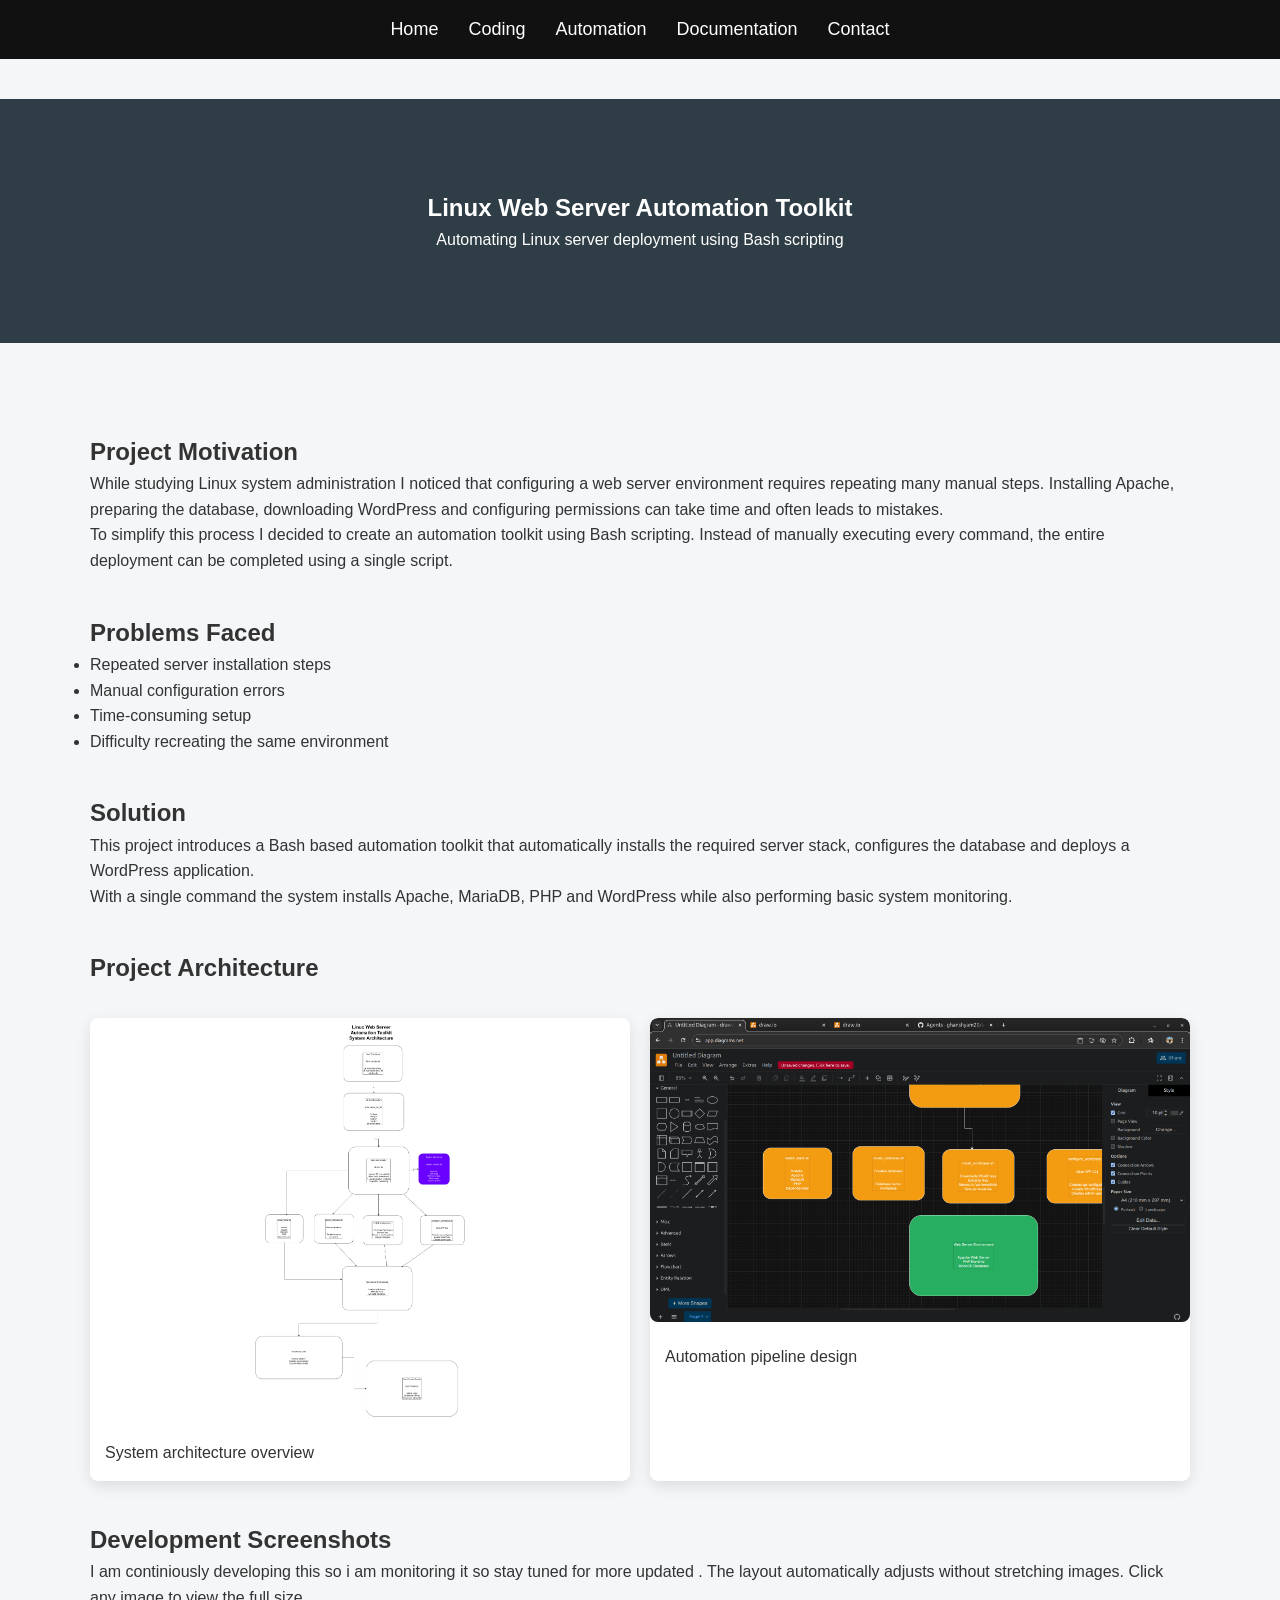
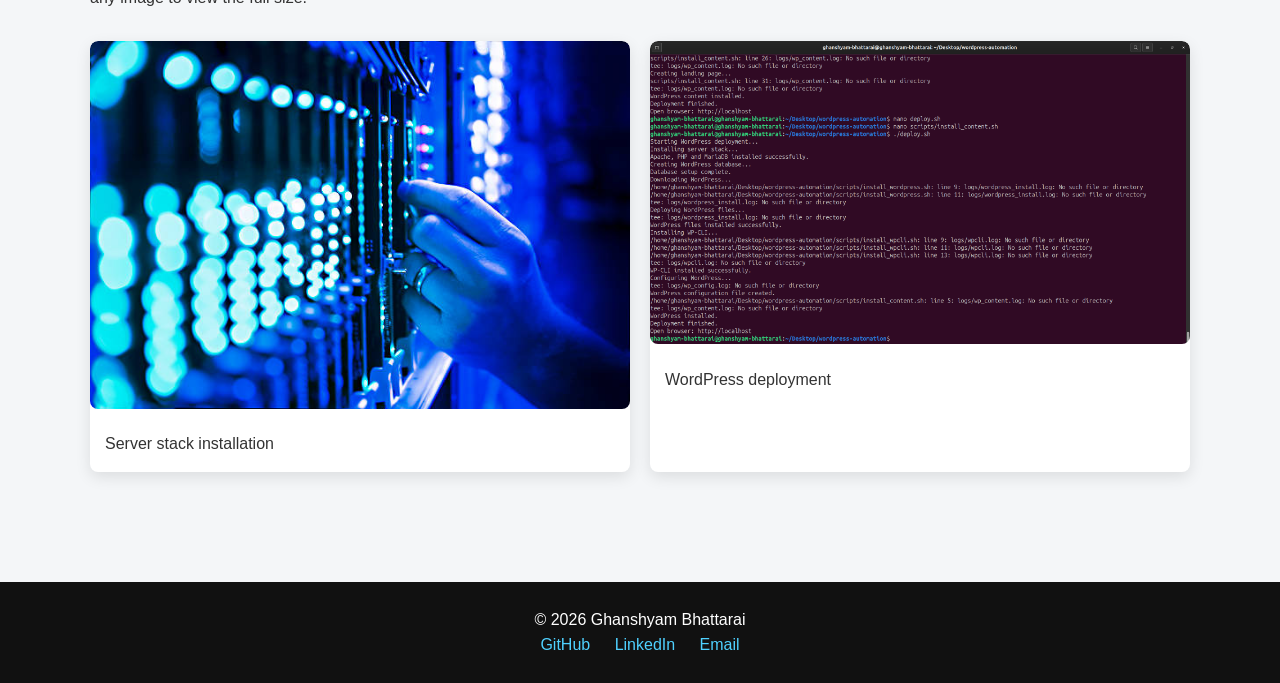
==== index.html @ fb6400c5 "hshs" ====
<!DOCTYPE html>
<html>

<head>
<meta charset="UTF-8">
<title>Linux Web Server Automation Toolkit</title>

<link rel="stylesheet" href="css/style.css">
<script src="js/script.js" defer></script>

</head>

<body>

<nav>
<ul>
<li><a href="index.html">Home</a></li>
<li><a href="coding.html">Coding</a></li>
<li><a href="automation.html">Automation</a></li>
<li><a href="documentation.html">Documentation</a></li>
<li><a href="contact.html">Contact</a></li>
</ul>
</nav>

<section class="hero">

<h1>Linux Web Server Automation Toolkit</h1>
<p>Automating Linux server deployment using Bash scripting</p>

</section>


<div class="container">

<!-- PROJECT INTRO -->

<section>

<h2>Project Motivation</h2>

<p>
While studying Linux system administration I noticed that configuring a web server environment requires repeating many manual steps.
Installing Apache, preparing the database, downloading WordPress and configuring permissions can take time and often leads to mistakes.
</p>

<p>
To simplify this process I decided to create an automation toolkit using Bash scripting.
Instead of manually executing every command, the entire deployment can be completed using a single script.
</p>

</section>


<!-- PROBLEMS -->

<section>

<h2>Problems Faced</h2>

<ul>

<li>Repeated server installation steps</li>
<li>Manual configuration errors</li>
<li>Time-consuming setup</li>
<li>Difficulty recreating the same environment</li>

</ul>

</section>


<!-- SOLUTION -->

<section>

<h2>Solution</h2>

<p>
This project introduces a Bash based automation toolkit that automatically installs the required server stack,
configures the database and deploys a WordPress application.
</p>

<p>
With a single command the system installs Apache, MariaDB, PHP and WordPress while also performing basic system monitoring.
</p>

</section>



<!-- ARCHITECTURE -->

<section>

<h2>Project Architecture</h2>

<div class="gallery">


<div class="card">

<a href="images/architecture/project_architecture.png" target="_blank">
<img src="images/architecture/project_architecture.png" alt="Project architecture">
</a>

<p>System architecture overview</p>

</div>


<div class="card">

<a href="" target="_blank">
<img src="images/architecture/automation.png" alt="Automation pipeline design">
</a>

<p>Automation pipeline design</p>

</div>

</div>

</section>



<!-- DEVELOPMENT SCREENSHOTS -->

<section>

<h2>Development Screenshots</h2>

<p>
I am continiously developing this so i am monitoring it so stay tuned for more updated . The layout automatically adjusts without stretching images.
Click any image to view the full size.
</p>

<div class="gallery">


<div class="card">

<a href="images/architecture/test.drawio.png" target="_blank">
<img src="images/architecture/server.jpg" alt="Server stack installation">
</a>

<p>Server stack installation</p>

</div>


<div class="card">

<a href="" target="_blank">
<img src="images/architecture/wordpres.png" alt="WordPress deployment">
</a>

<p>WordPress deployment</p>

</div>


</div>

</section>


</div>


<footer class="footer">
  <div class="footer-content">

    <p>© 2026 Ghanshyam Bhattarai</p>

    <div class="footer-links">
      <a href="https://github.com/ghanshyam20" target="_blank">GitHub</a>
      <a href="https://linkedin.com" target="_blank">LinkedIn</a>
      <a href="mailto:yourmail@email.com">Email</a>
    </div>

  </div>
</footer>


</body>
</html>
---- css/style.css ----
*{
margin:0;
padding:0;
box-sizing:border-box;
font-family:Arial, Helvetica, sans-serif;
}

body{
background:#f4f6f8;
color:#333;
line-height:1.6;
}

/* NAVBAR */

nav{
background:#111;
padding:15px;
}

nav ul{
display:flex;
justify-content:center;
gap:30px;
list-style:none;
}

nav a{
color:white;
text-decoration:none;
font-size:18px;
}

nav a:hover{
color:#00adb5;
}

/* HERO */

.hero{
background:#2f3e46;
color:white;
text-align:center;
padding:90px 20px;
}

/* CONTAINER */

.container{
width:90%;
max-width:1100px;
margin:auto;
padding:50px 0;
}

/* SECTION SPACING */

section{
margin-top:40px;
}

/* IMAGE GALLERY */

.gallery{
display:grid;
grid-template-columns:repeat(auto-fit,minmax(250px,1fr));
gap:20px;
margin-top:30px;
}

.card{
background:white;
border-radius:8px;
overflow:hidden;
box-shadow:0 5px 15px rgba(0,0,0,0.1);
transition:0.3s;
}

.card:hover{
transform:translateY(-5px);
}

.card img{
width:100%;
height:auto;
max-height:400px;
object-fit:contain;
}
.card p{
padding:15px;
}

/* CODE BLOCK */

pre{
background:#222;
color:#eee;
padding:20px;
overflow:auto;
border-radius:6px;
margin-top:10px;
}

/* FOOTER */

footer{
background:#111;
color:white;
text-align:center;
padding:25px;
margin-top:50px;
}

footer a{
color:#00adb5;
text-decoration:none;
margin:0 10px;
}

.footer {
    background: #111;
    color: white;
    text-align: center;
    padding: 25px;
    margin-top: 60px;
}

.footer-links a {
    margin: 0 10px;
    color: #4fd1ff;
    text-decoration: none;
}

.footer-links a:hover {
    text-decoration: underline;
}

/* RESPONSIVE */

@media(max-width:768px){

nav ul{
flex-direction:column;
align-items:center;
}

.hero{
padding:60px 10px;
}

}

.gallery {
display: grid;
grid-template-columns: repeat(auto-fit, minmax(350px,1fr));
gap: 20px;
margin-top: 30px;
}

.gallery img{
width:100%;
height:auto;
border-radius:8px;
object-fit:contain;
}
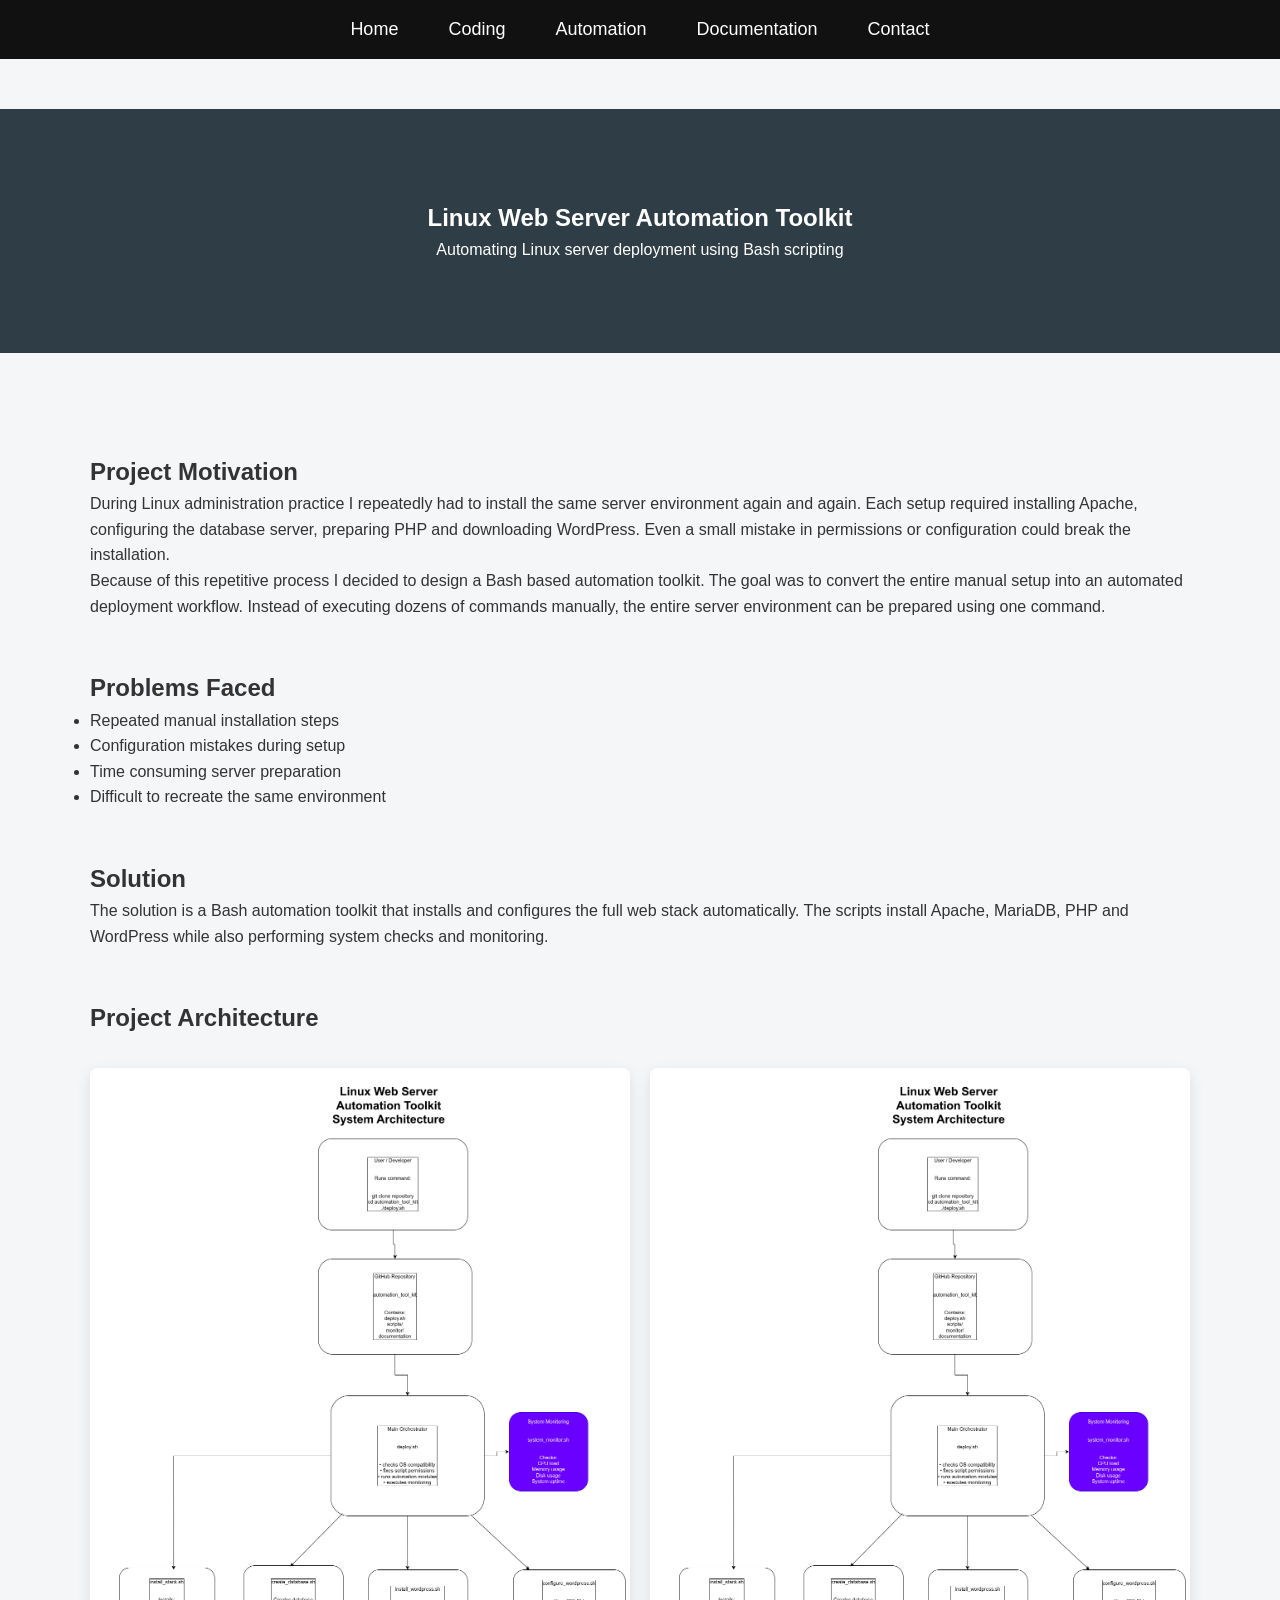
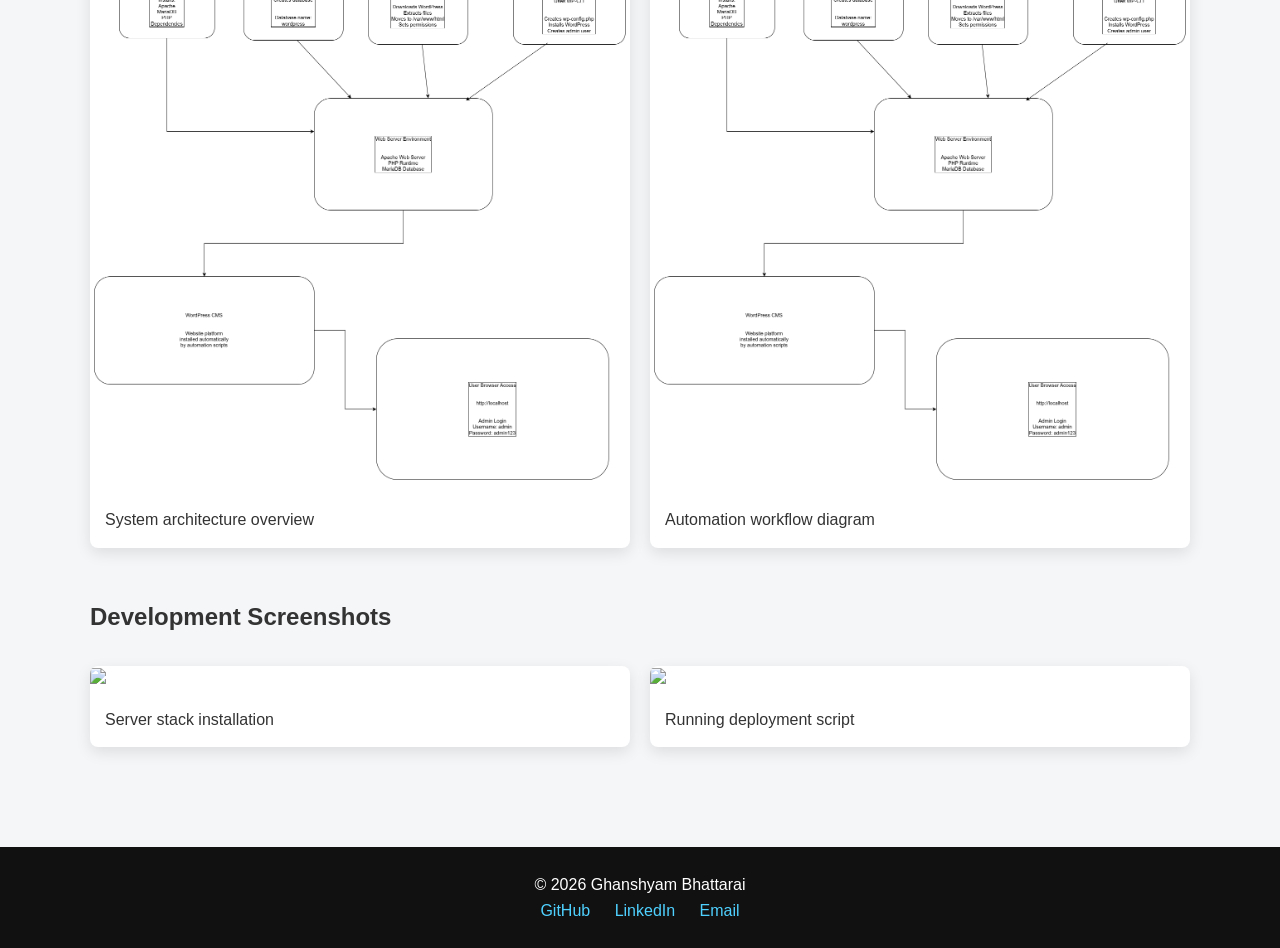
==== commit 884598e6: "asjj" ====
--- a/index.html
+++ b/index.html
@@ -4,10 +4,8 @@
 <head>
 <meta charset="UTF-8">
 <title>Linux Web Server Automation Toolkit</title>
-
 <link rel="stylesheet" href="css/style.css">
 <script src="js/script.js" defer></script>
-
 </head>
 
 <body>
@@ -23,72 +21,53 @@
 </nav>
 
 <section class="hero">
-
 <h1>Linux Web Server Automation Toolkit</h1>
 <p>Automating Linux server deployment using Bash scripting</p>
-
 </section>
 
-
 <div class="container">
-
-<!-- PROJECT INTRO -->
 
 <section>
 
 <h2>Project Motivation</h2>
 
 <p>
-While studying Linux system administration I noticed that configuring a web server environment requires repeating many manual steps.
-Installing Apache, preparing the database, downloading WordPress and configuring permissions can take time and often leads to mistakes.
+During Linux administration practice I repeatedly had to install the same server environment again and again.
+Each setup required installing Apache, configuring the database server, preparing PHP and downloading WordPress.
+Even a small mistake in permissions or configuration could break the installation.
 </p>
 
 <p>
-To simplify this process I decided to create an automation toolkit using Bash scripting.
-Instead of manually executing every command, the entire deployment can be completed using a single script.
+Because of this repetitive process I decided to design a Bash based automation toolkit.
+The goal was to convert the entire manual setup into an automated deployment workflow.
+Instead of executing dozens of commands manually, the entire server environment can be prepared using one command.
 </p>
 
 </section>
-
-
-<!-- PROBLEMS -->
 
 <section>
 
 <h2>Problems Faced</h2>
 
 <ul>
-
-<li>Repeated server installation steps</li>
-<li>Manual configuration errors</li>
-<li>Time-consuming setup</li>
-<li>Difficulty recreating the same environment</li>
-
+<li>Repeated manual installation steps</li>
+<li>Configuration mistakes during setup</li>
+<li>Time consuming server preparation</li>
+<li>Difficult to recreate the same environment</li>
 </ul>
 
 </section>
-
-
-<!-- SOLUTION -->
 
 <section>
 
 <h2>Solution</h2>
 
 <p>
-This project introduces a Bash based automation toolkit that automatically installs the required server stack,
-configures the database and deploys a WordPress application.
-</p>
-
-<p>
-With a single command the system installs Apache, MariaDB, PHP and WordPress while also performing basic system monitoring.
+The solution is a Bash automation toolkit that installs and configures the full web stack automatically.
+The scripts install Apache, MariaDB, PHP and WordPress while also performing system checks and monitoring.
 </p>
 
 </section>
-
-
-
-<!-- ARCHITECTURE -->
 
 <section>
 
@@ -96,92 +75,62 @@
 
 <div class="gallery">
 
+<div class="card">
+<a href="images/architecture/project_architecture.png" target="_blank">
+<img src="images/architecture/project_architecture.png">
+</a>
+<p>System architecture overview</p>
+</div>
 
 <div class="card">
-
-<a href="images/architecture/project_architecture.png" target="_blank">
-<img src="images/architecture/project_architecture.png" alt="Project architecture">
+<a href="images/architecture/test.drawio.png" target="_blank">
+<img src="images/architecture/test.drawio.png">
 </a>
-
-<p>System architecture overview</p>
-
-</div>
-
-
-<div class="card">
-
-<a href="" target="_blank">
-<img src="images/architecture/automation.png" alt="Automation pipeline design">
-</a>
-
-<p>Automation pipeline design</p>
-
+<p>Automation workflow diagram</p>
 </div>
 
 </div>
 
 </section>
 
-
-
-<!-- DEVELOPMENT SCREENSHOTS -->
-
 <section>
 
 <h2>Development Screenshots</h2>
 
-<p>
-I am continiously developing this so i am monitoring it so stay tuned for more updated . The layout automatically adjusts without stretching images.
-Click any image to view the full size.
-</p>
-
 <div class="gallery">
 
+<div class="card">
+<a href="images/screenshots/install_stack.png" target="_blank">
+<img src="images/screenshots/install_stack.png">
+</a>
+<p>Server stack installation</p>
+</div>
 
 <div class="card">
-
-<a href="images/architecture/test.drawio.png" target="_blank">
-<img src="images/architecture/server.jpg" alt="Server stack installation">
+<a href="images/screenshots/deploy_script.png" target="_blank">
+<img src="images/screenshots/deploy_script.png">
 </a>
-
-<p>Server stack installation</p>
-
+<p>Running deployment script</p>
 </div>
-
-
-<div class="card">
-
-<a href="" target="_blank">
-<img src="images/architecture/wordpres.png" alt="WordPress deployment">
-</a>
-
-<p>WordPress deployment</p>
-
-</div>
-
 
 </div>
 
 </section>
 
+</div>
+
+<footer class="footer">
+<div class="footer-content">
+<p>© 2026 Ghanshyam Bhattarai</p>
+
+<div class="footer-links">
+<a href="https://github.com/ghanshyam20" target="_blank">GitHub</a>
+<a href="#" target="_blank">LinkedIn</a>
+<a href="mailto:yourmail@email.com">Email</a>
+</div>
 
 </div>
-
-
-<footer class="footer">
-  <div class="footer-content">
-
-    <p>© 2026 Ghanshyam Bhattarai</p>
-
-    <div class="footer-links">
-      <a href="https://github.com/ghanshyam20" target="_blank">GitHub</a>
-      <a href="https://linkedin.com" target="_blank">LinkedIn</a>
-      <a href="mailto:yourmail@email.com">Email</a>
-    </div>
-
-  </div>
 </footer>
-
 
 </body>
 </html>
--- a/css/style.css
+++ b/css/style.css
@@ -11,11 +11,11 @@
 line-height:1.6;
 }
 
-/* NAVBAR */
-
 nav{
 background:#111;
 padding:15px;
+position:sticky;
+top:0;
 }
 
 nav ul{
@@ -29,13 +29,12 @@
 color:white;
 text-decoration:none;
 font-size:18px;
+padding:6px 10px;
 }
 
 nav a:hover{
-color:#00adb5;
+background:#00adb5;
 }
-
-/* HERO */
 
 .hero{
 background:#2f3e46;
@@ -44,8 +43,6 @@
 padding:90px 20px;
 }
 
-/* CONTAINER */
-
 .container{
 width:90%;
 max-width:1100px;
@@ -53,17 +50,13 @@
 padding:50px 0;
 }
 
-/* SECTION SPACING */
-
 section{
-margin-top:40px;
+margin-top:50px;
 }
-
-/* IMAGE GALLERY */
 
 .gallery{
 display:grid;
-grid-template-columns:repeat(auto-fit,minmax(250px,1fr));
+grid-template-columns:repeat(auto-fit,minmax(300px,1fr));
 gap:20px;
 margin-top:30px;
 }
@@ -77,20 +70,18 @@
 }
 
 .card:hover{
-transform:translateY(-5px);
+transform:translateY(-6px);
 }
 
 .card img{
 width:100%;
 height:auto;
-max-height:400px;
 object-fit:contain;
 }
+
 .card p{
 padding:15px;
 }
-
-/* CODE BLOCK */
 
 pre{
 background:#222;
@@ -101,9 +92,7 @@
 margin-top:10px;
 }
 
-/* FOOTER */
-
-footer{
+.footer{
 background:#111;
 color:white;
 text-align:center;
@@ -111,31 +100,23 @@
 margin-top:50px;
 }
 
-footer a{
-color:#00adb5;
+.footer-links a{
+margin:0 10px;
+color:#4fd1ff;
 text-decoration:none;
-margin:0 10px;
 }
 
-.footer {
-    background: #111;
-    color: white;
-    text-align: center;
-    padding: 25px;
-    margin-top: 60px;
+.footer-links a:hover{
+text-decoration:underline;
 }
 
-.footer-links a {
-    margin: 0 10px;
-    color: #4fd1ff;
-    text-decoration: none;
+.contact-card{
+background:white;
+padding:30px;
+border-radius:8px;
+box-shadow:0 5px 15px rgba(0,0,0,0.1);
+margin-top:30px;
 }
-
-.footer-links a:hover {
-    text-decoration: underline;
-}
-
-/* RESPONSIVE */
 
 @media(max-width:768px){
 
@@ -148,18 +129,4 @@
 padding:60px 10px;
 }
 
-}
-
-.gallery {
-display: grid;
-grid-template-columns: repeat(auto-fit, minmax(350px,1fr));
-gap: 20px;
-margin-top: 30px;
-}
-
-.gallery img{
-width:100%;
-height:auto;
-border-radius:8px;
-object-fit:contain;
 }
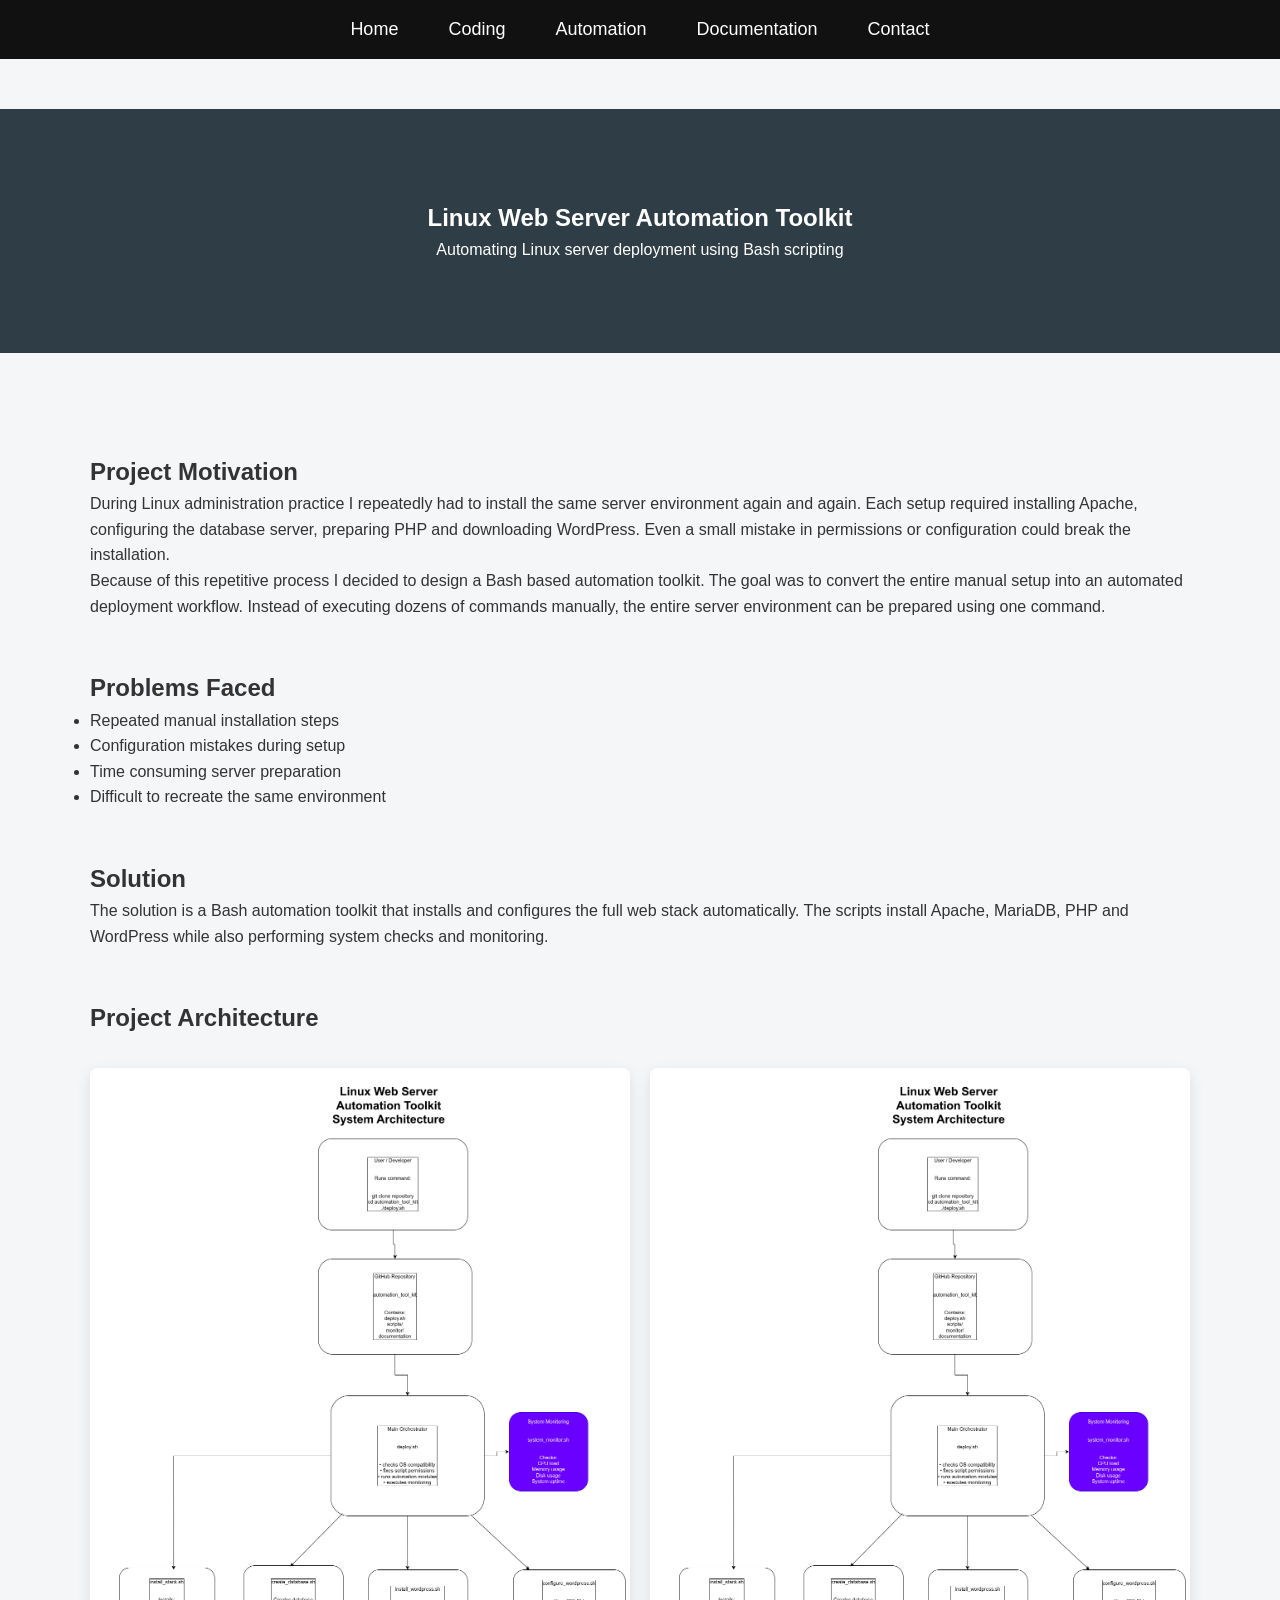
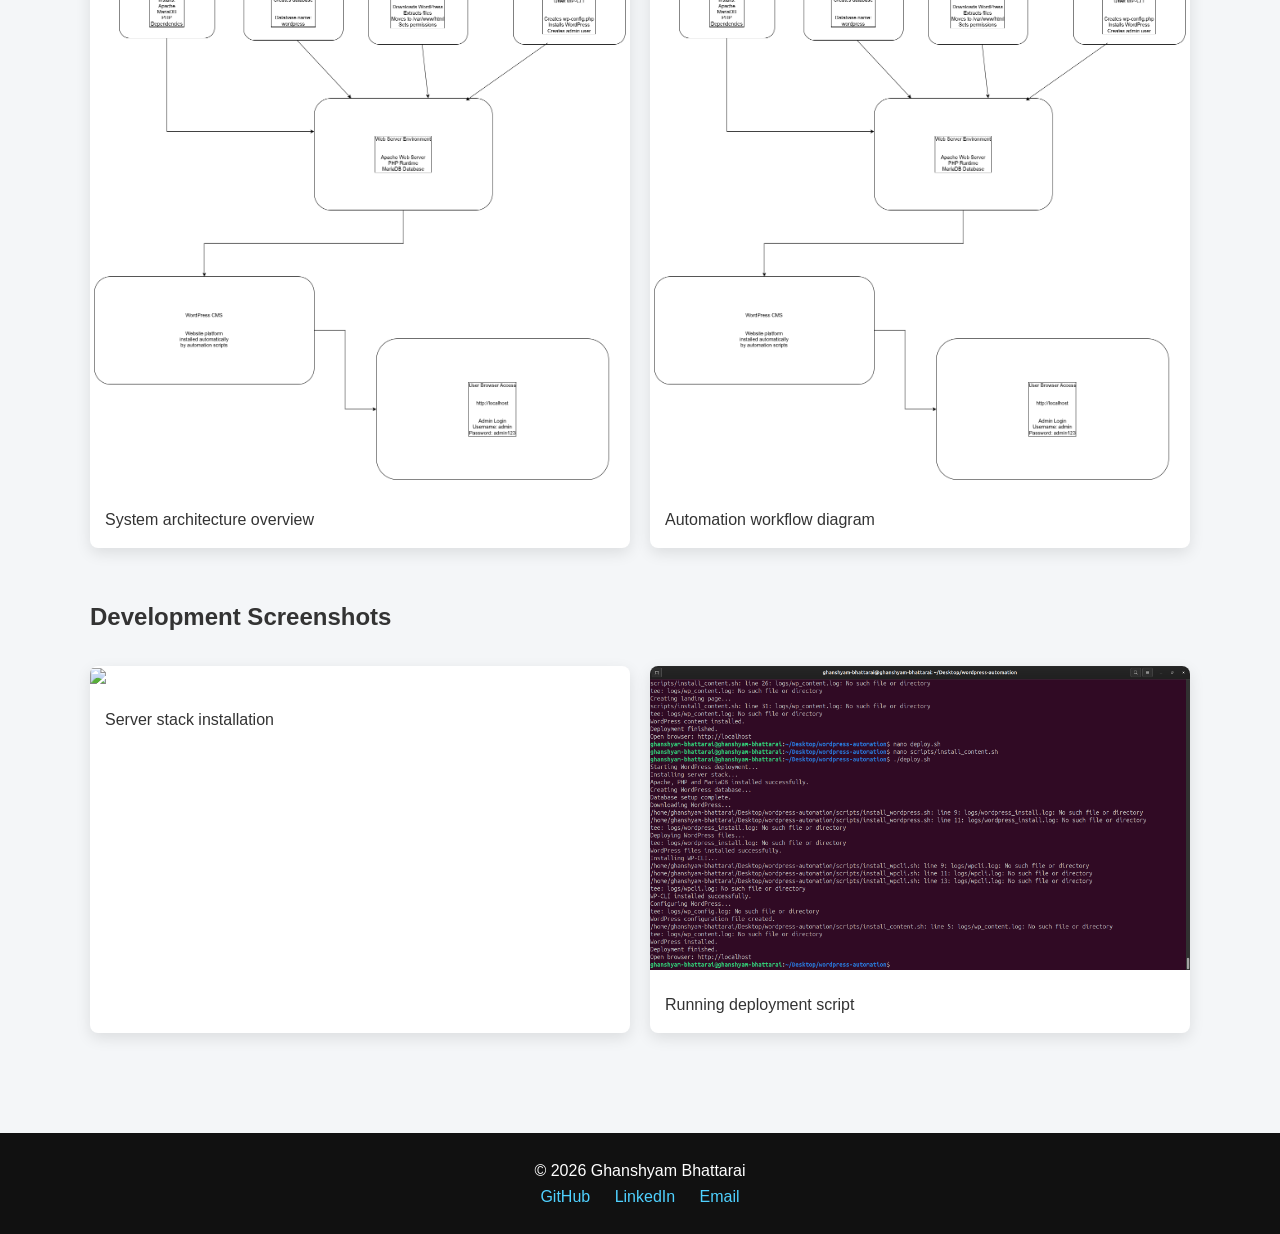
==== commit 3d659ece: "small changes" ====
--- a/index.html
+++ b/index.html
@@ -100,7 +100,7 @@
 <div class="gallery">
 
 <div class="card">
-<a href="images/screenshots/install_stack.png" target="_blank">
+<a href="images/architecture/automation.png" target="_blank">
 <img src="images/screenshots/install_stack.png">
 </a>
 <p>Server stack installation</p>
@@ -108,7 +108,7 @@
 
 <div class="card">
 <a href="images/screenshots/deploy_script.png" target="_blank">
-<img src="images/screenshots/deploy_script.png">
+<img src="images/architecture/wordpres.png">
 </a>
 <p>Running deployment script</p>
 </div>
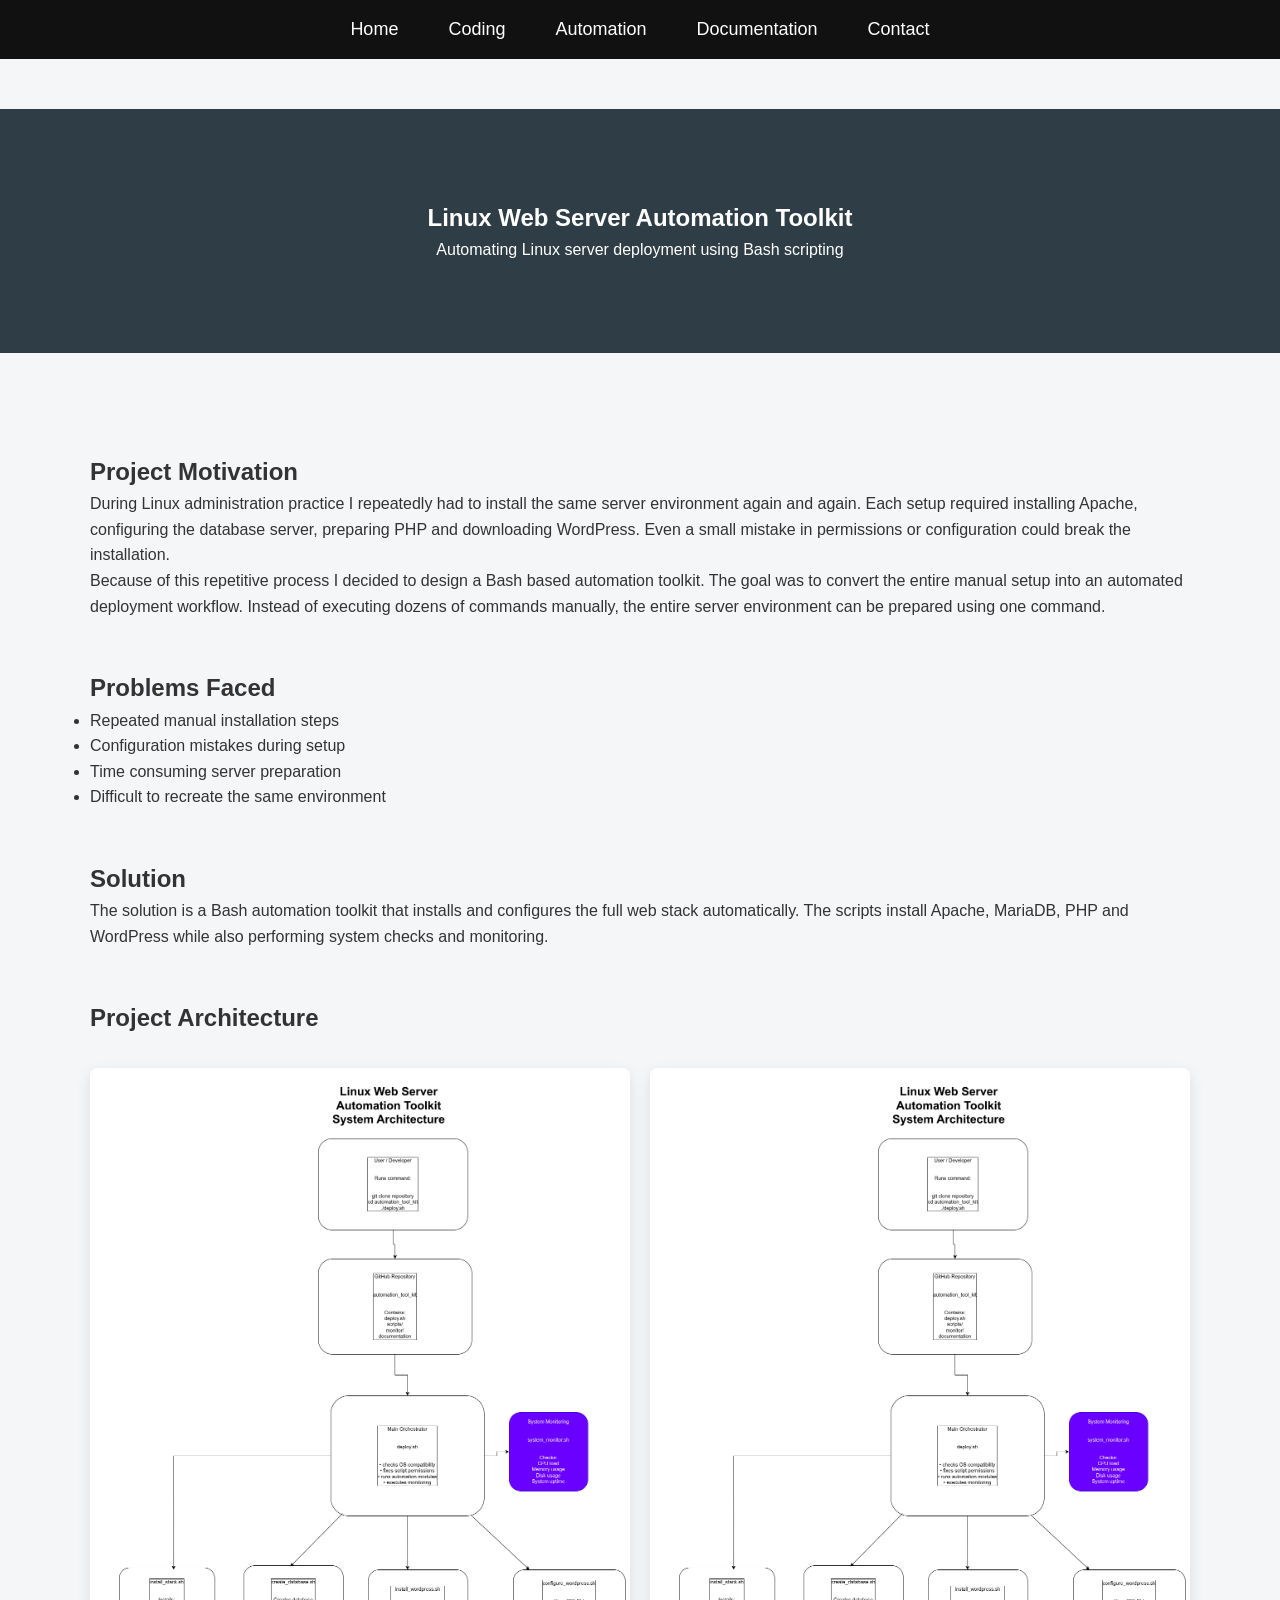
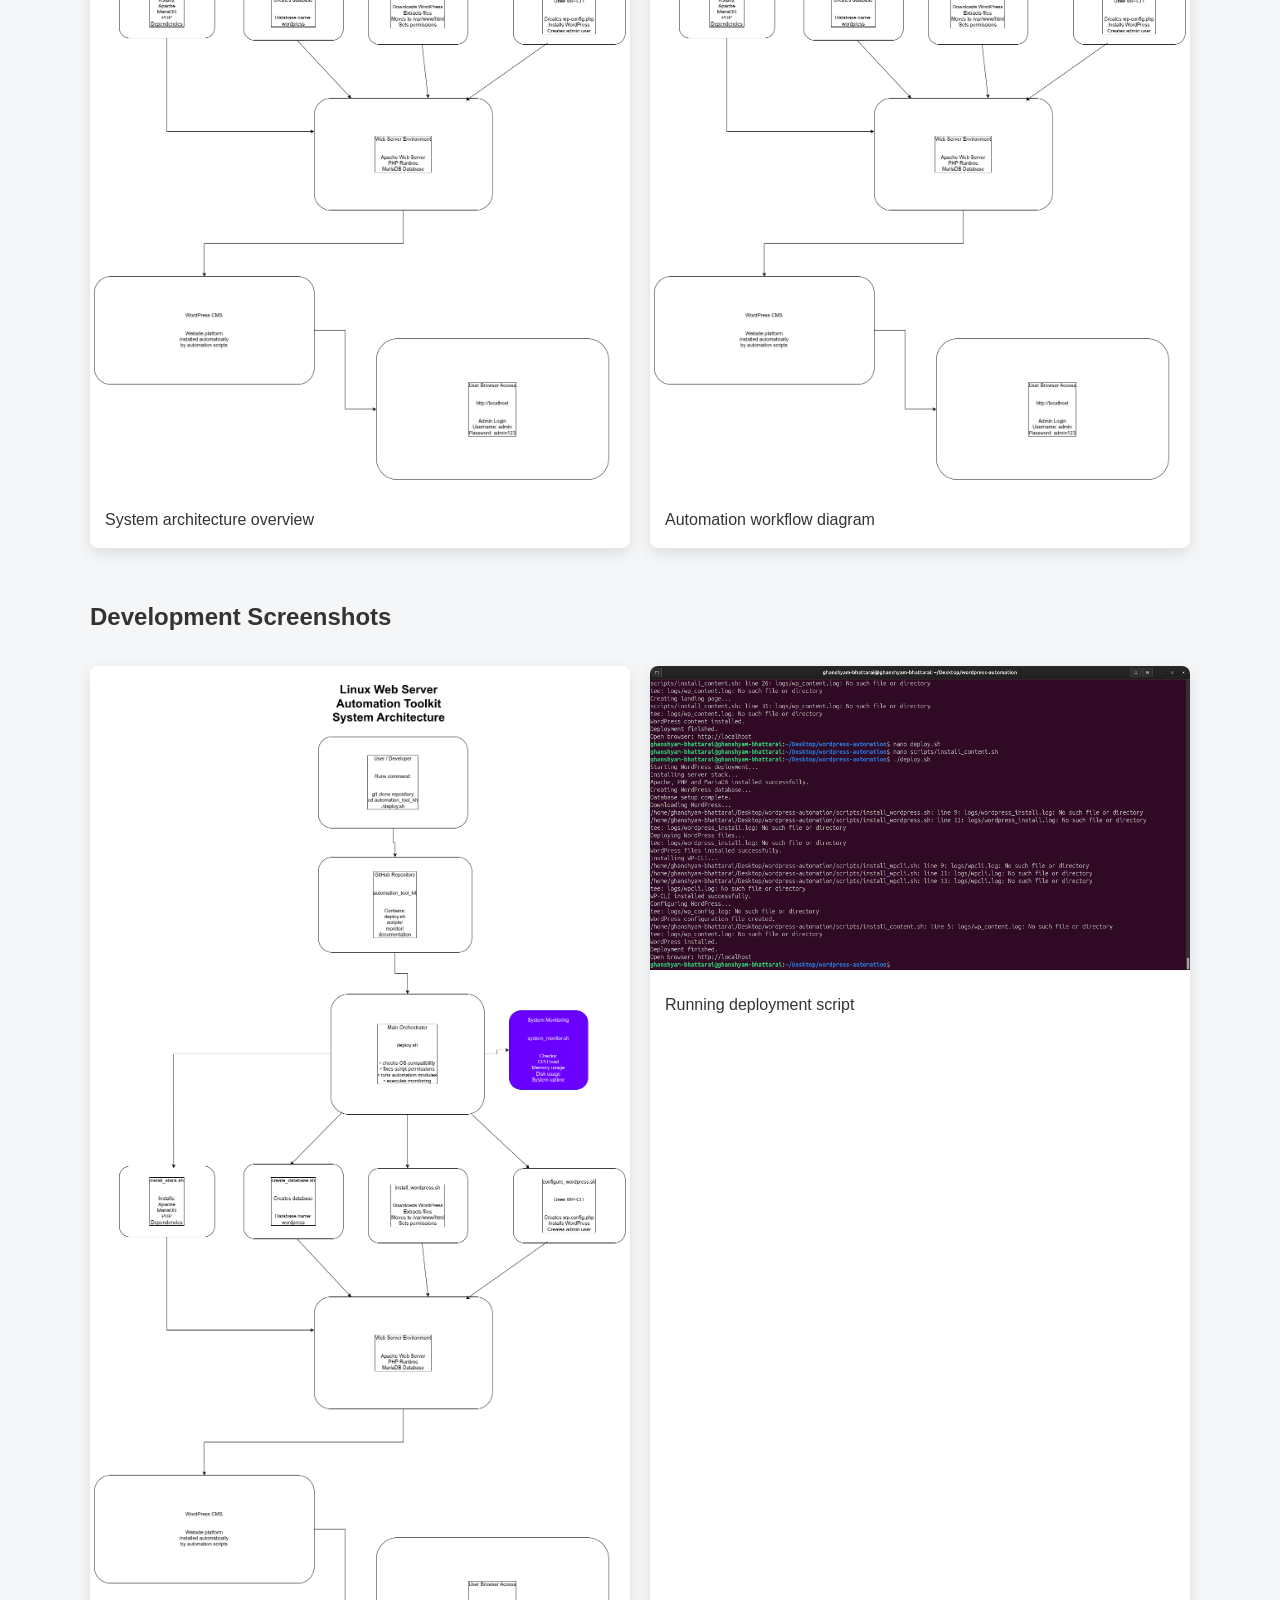
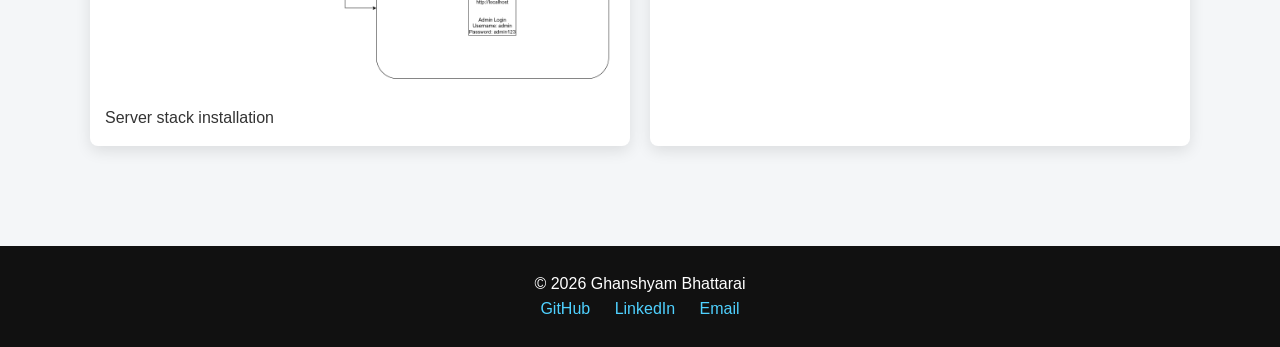
==== commit b758e401: "shsh" ====
--- a/index.html
+++ b/index.html
@@ -101,7 +101,7 @@
 
 <div class="card">
 <a href="images/architecture/automation.png" target="_blank">
-<img src="images/screenshots/install_stack.png">
+<img src="images/architecture/test.drawio.png">
 </a>
 <p>Server stack installation</p>
 </div>
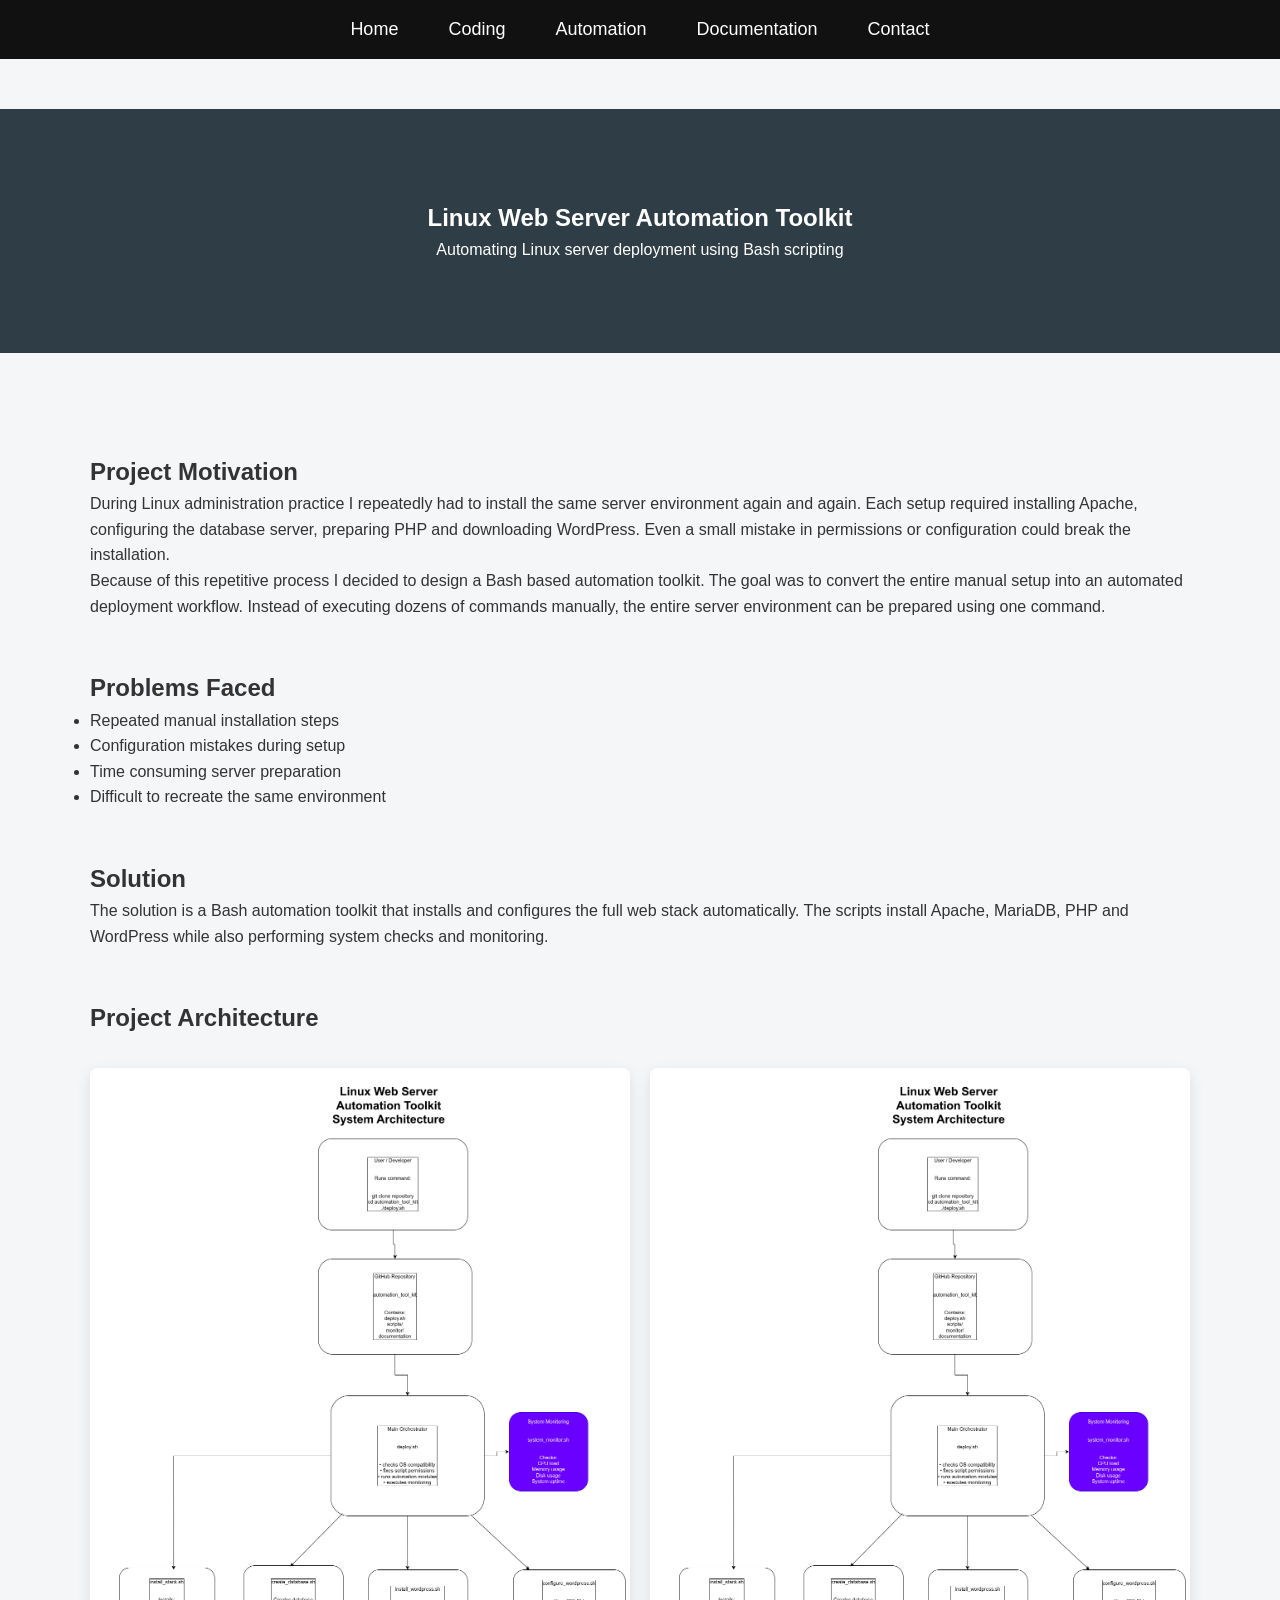
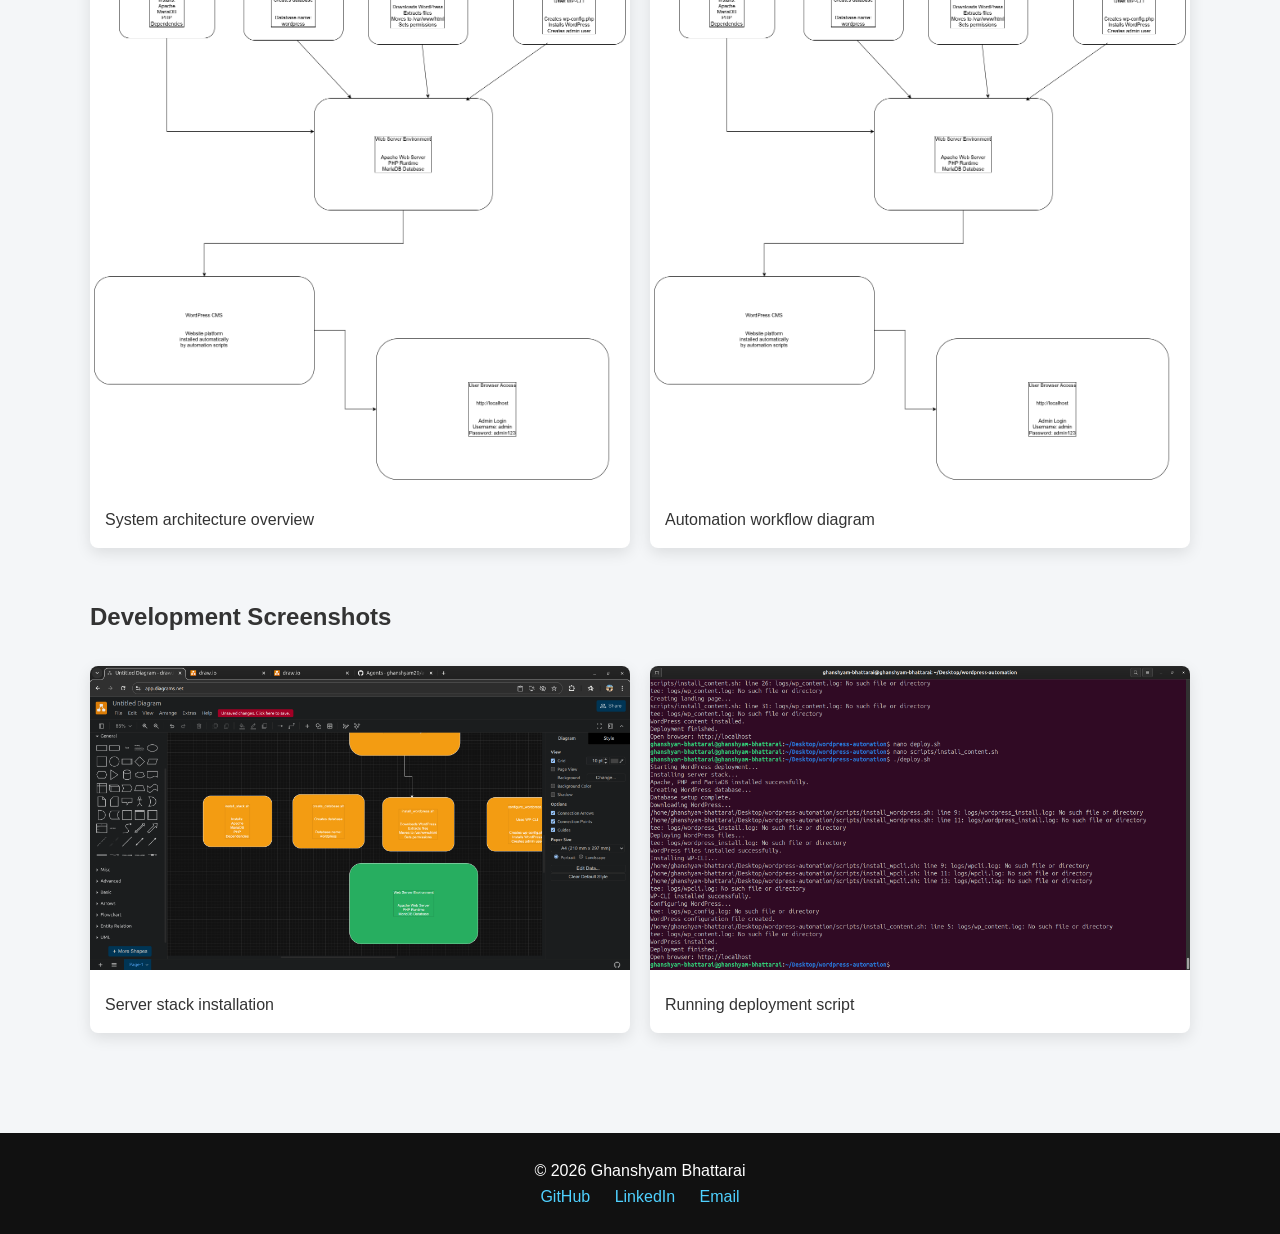
==== commit b70b14cf: "afhahf" ====
--- a/index.html
+++ b/index.html
@@ -101,13 +101,13 @@
 
 <div class="card">
 <a href="images/architecture/automation.png" target="_blank">
-<img src="images/architecture/test.drawio.png">
+<img src="images/architecture/automation.png">
 </a>
 <p>Server stack installation</p>
 </div>
 
 <div class="card">
-<a href="images/screenshots/deploy_script.png" target="_blank">
+<a href="images/architecture/automation.png" target="_blank">
 <img src="images/architecture/wordpres.png">
 </a>
 <p>Running deployment script</p>
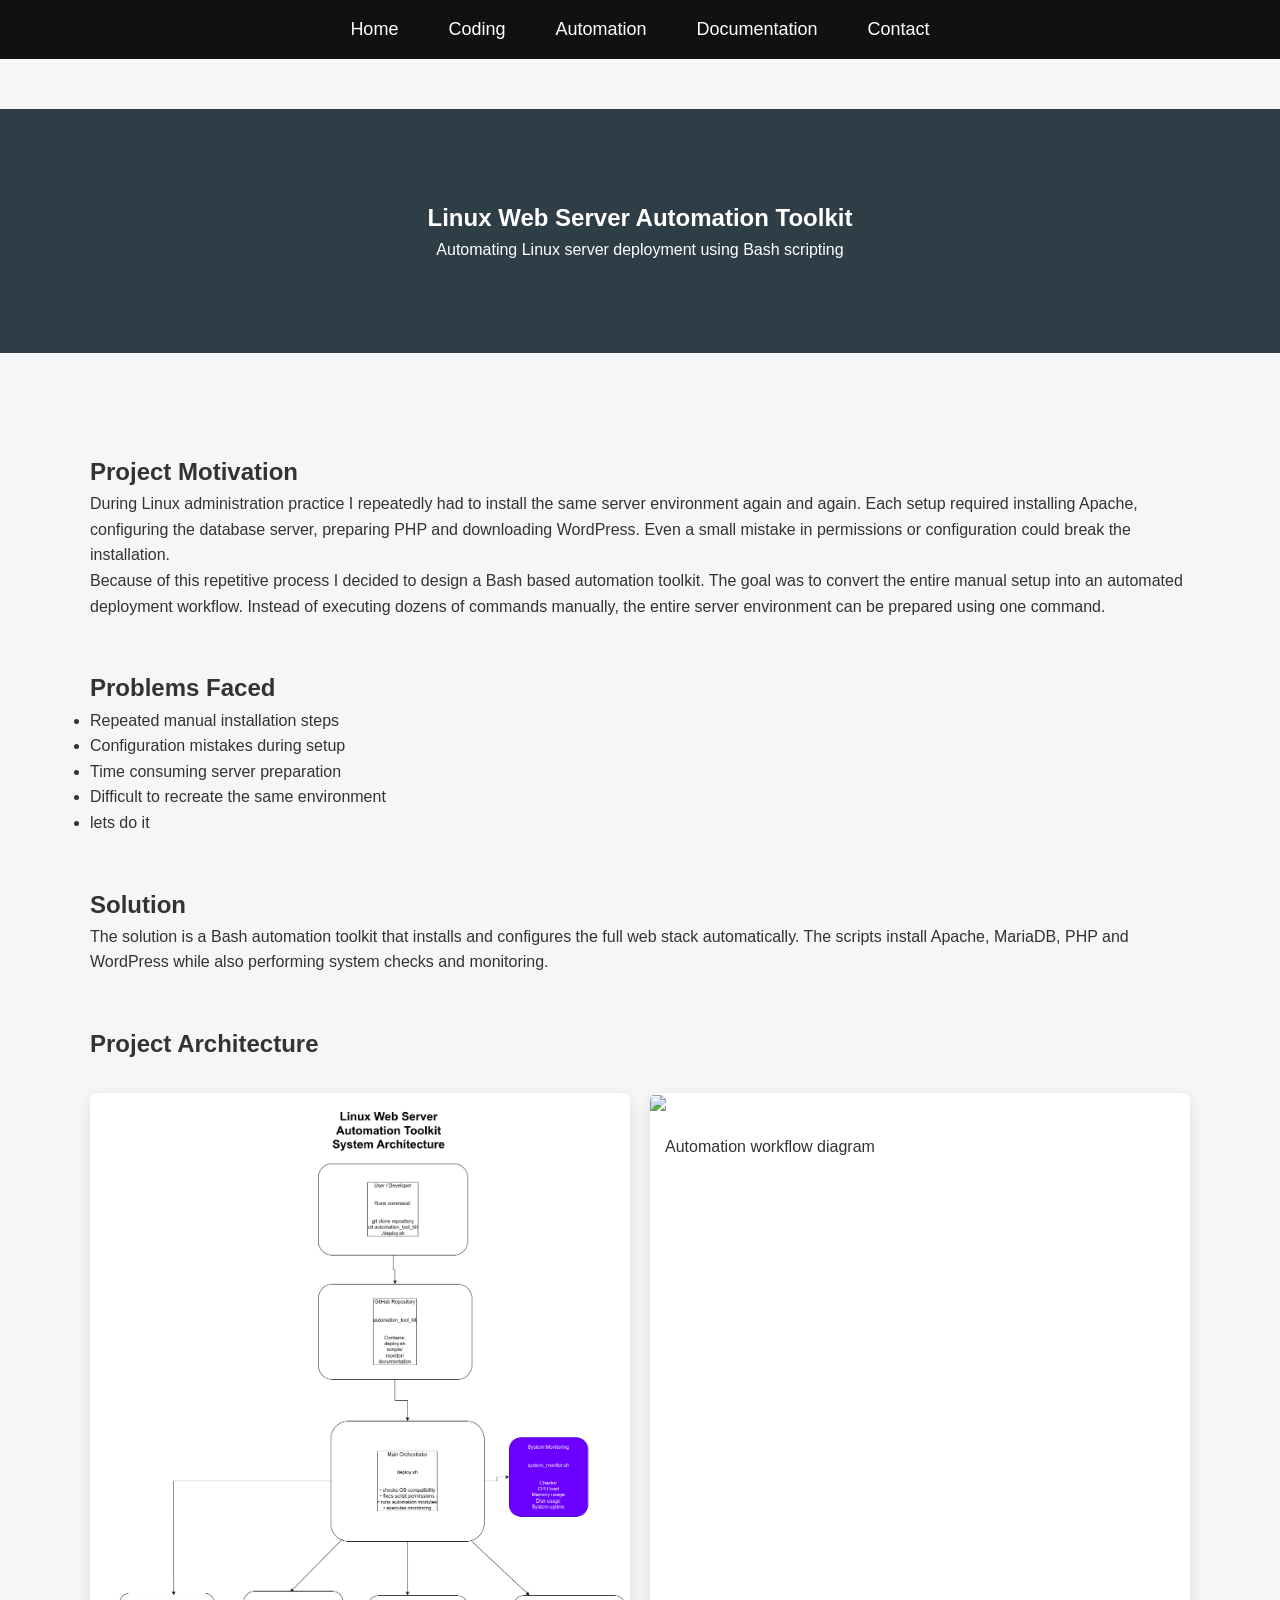
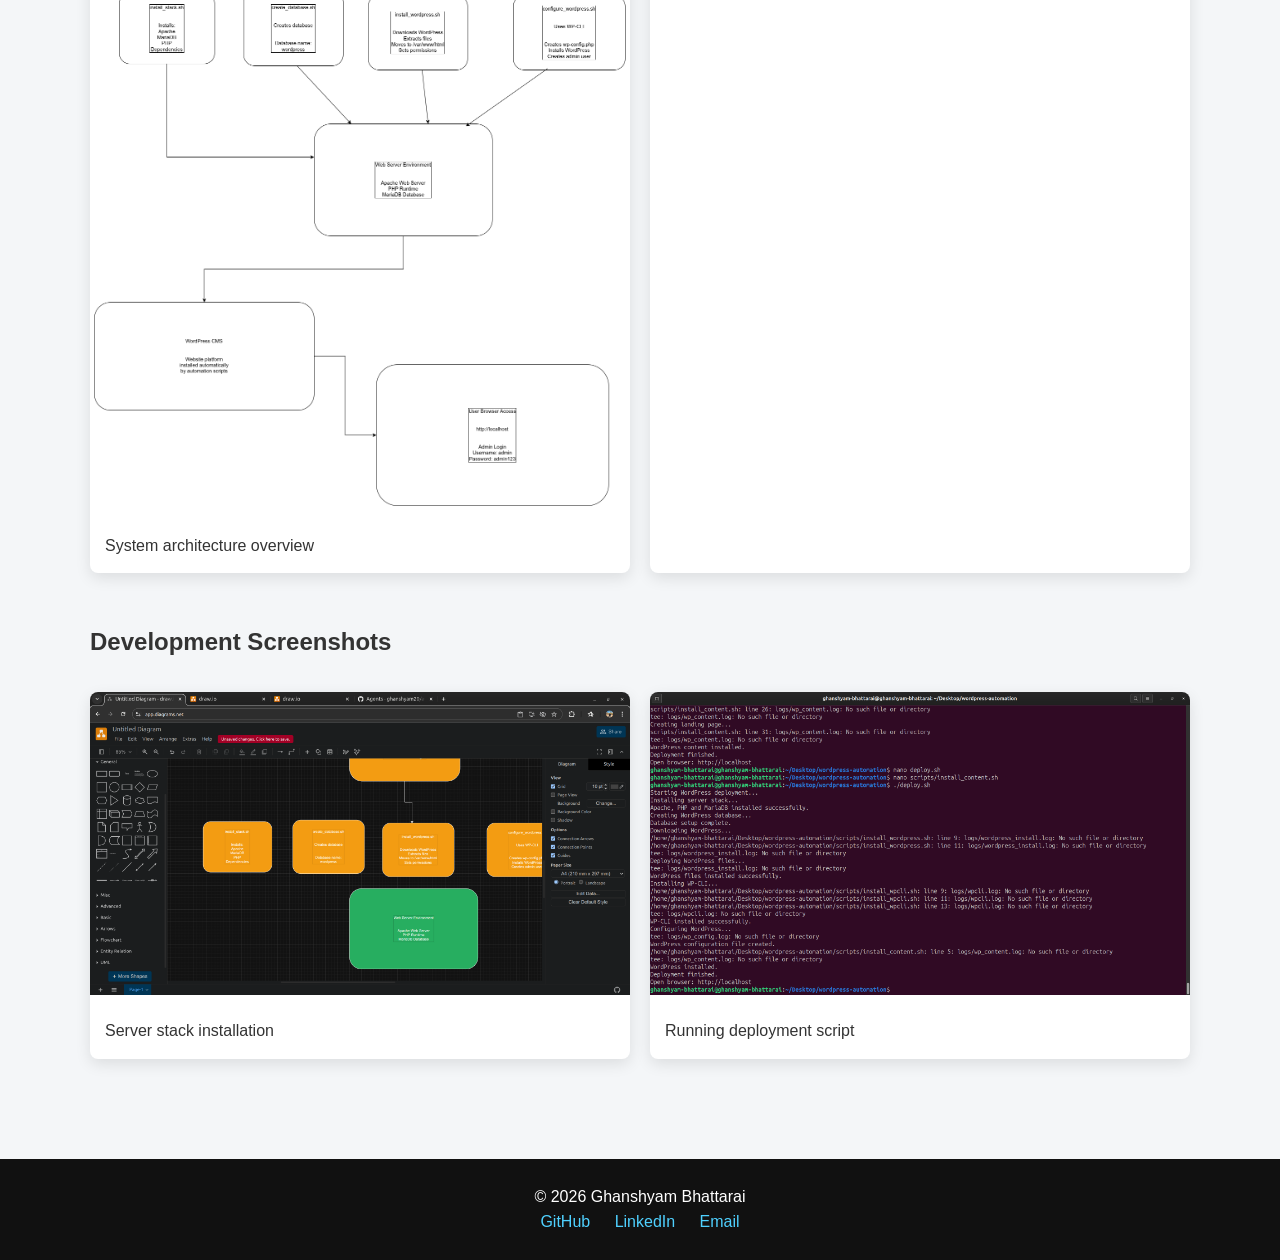
==== commit 125993c0: "git" ====
--- a/index.html
+++ b/index.html
@@ -54,6 +54,7 @@
 <li>Configuration mistakes during setup</li>
 <li>Time consuming server preparation</li>
 <li>Difficult to recreate the same environment</li>
+<li>lets do it </li>
 </ul>
 
 </section>
@@ -107,7 +108,7 @@
 </div>
 
 <div class="card">
-<a href="images/architecture/automation.png" target="_blank">
+<a href="images/architecture/wordpres.png" target="_blank">
 <img src="images/architecture/wordpres.png">
 </a>
 <p>Running deployment script</p>
